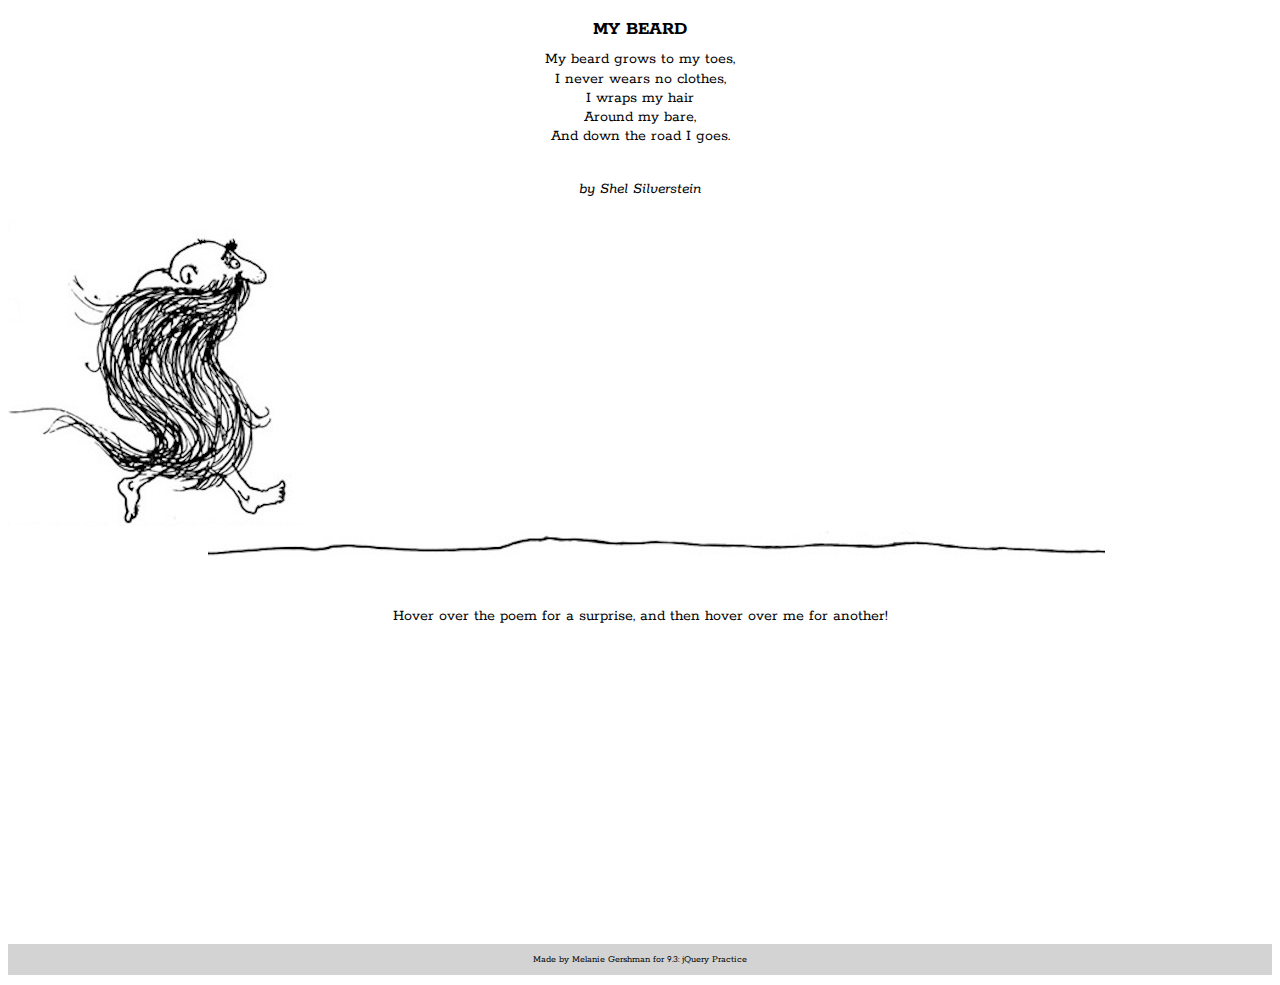
==== jquery/index.html @ 5ca1f6fc "Add jquery practice page" ====
<!DOCTYPE html>
<html lang="en">
<head>
	<meta charset="utf-8">
	<link rel="stylesheet" href="styles.css">
	<link href="https://fonts.googleapis.com/css?family=Rokkitt" rel="stylesheet">
	<script src="https://ajax.googleapis.com/ajax/libs/jquery/3.1.0/jquery.min.js"></script>
	<title>My Beard - Shel Silverstein</title>
</head>
<body>
	<header>
		<p></p>
	</header>
	<main>
		<section id="poem">
			<h3>MY BEARD</h3>
			<p>My beard grows to my toes,</p>
			<p>I never wears no clothes,</p>
			<p>I wraps my hair</p>
			<p>Around my bare,</p>
			<p>And down the road I goes.</p>
			<br>
			<p><em>by Shel Silverstein</em></p>
		</section>	
		<img id="beard" src="my-beard.jpg">
		<img id="ground" src="ground.jpg">
		<p id="hint">Hover over the poem for a surprise, and then hover over me for another!</p>
	</main>
	<footer>
		<p>Made by Melanie Gershman for 9.3: jQuery Practice</p>
	</footer>
	
    <script type="text/javascript" src="script.js"></script>
</body>
</html>
---- jquery/styles.css ----
body {
	font-family: 'Rokkitt', serif;
}


main p {
	line-height: 0.2;
}

footer {
	text-align: center;
	padding-top: 300px;
	font-size: 10px;
}

footer p {
	max-width: 100%;
	background-color: lightgrey;
	padding: 10px;
}

#hint {
	text-align: center;

}

#poem {
	text-align: center;
}

#beard {
	position: relative;
	padding-right: 500px;
}

#ground {
	position: relative;
	padding-left: 200px;
}
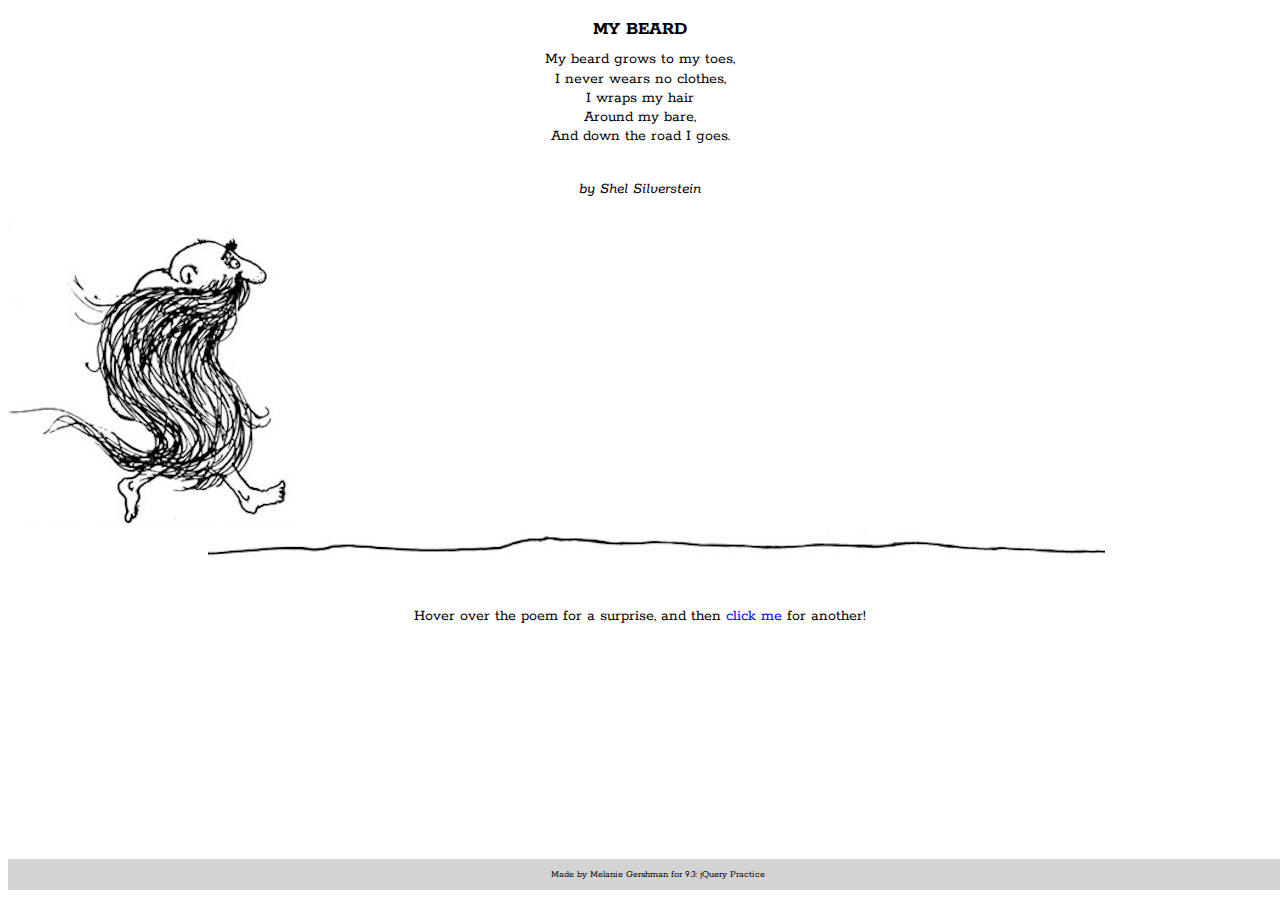
==== commit 5a880d75: "Change hover event to click, add span to better direct events" ====
--- a/jquery/index.html
+++ b/jquery/index.html
@@ -24,7 +24,7 @@
 		</section>	
 		<img id="beard" src="my-beard.jpg">
 		<img id="ground" src="ground.jpg">
-		<p id="hint">Hover over the poem for a surprise, and then hover over me for another!</p>
+		<p id="hint">Hover over the poem for a surprise, and then <span>click me</span> for another!</p>
 	</main>
 	<footer>
 		<p>Made by Melanie Gershman for 9.3: jQuery Practice</p>
--- a/jquery/styles.css
+++ b/jquery/styles.css
@@ -2,21 +2,24 @@
 	font-family: 'Rokkitt', serif;
 }
 
+span {
+	color: blue;
+	font-style: bold;
+}
 
 main p {
 	line-height: 0.2;
 }
 
-footer {
-	text-align: center;
-	padding-top: 300px;
-	font-size: 10px;
-}
 
 footer p {
-	max-width: 100%;
+	text-align: center;
 	background-color: lightgrey;
 	padding: 10px;
+	position: fixed;
+	bottom: 0;
+	width: 100%;
+	font-size: 10px;
 }
 
 #hint {
